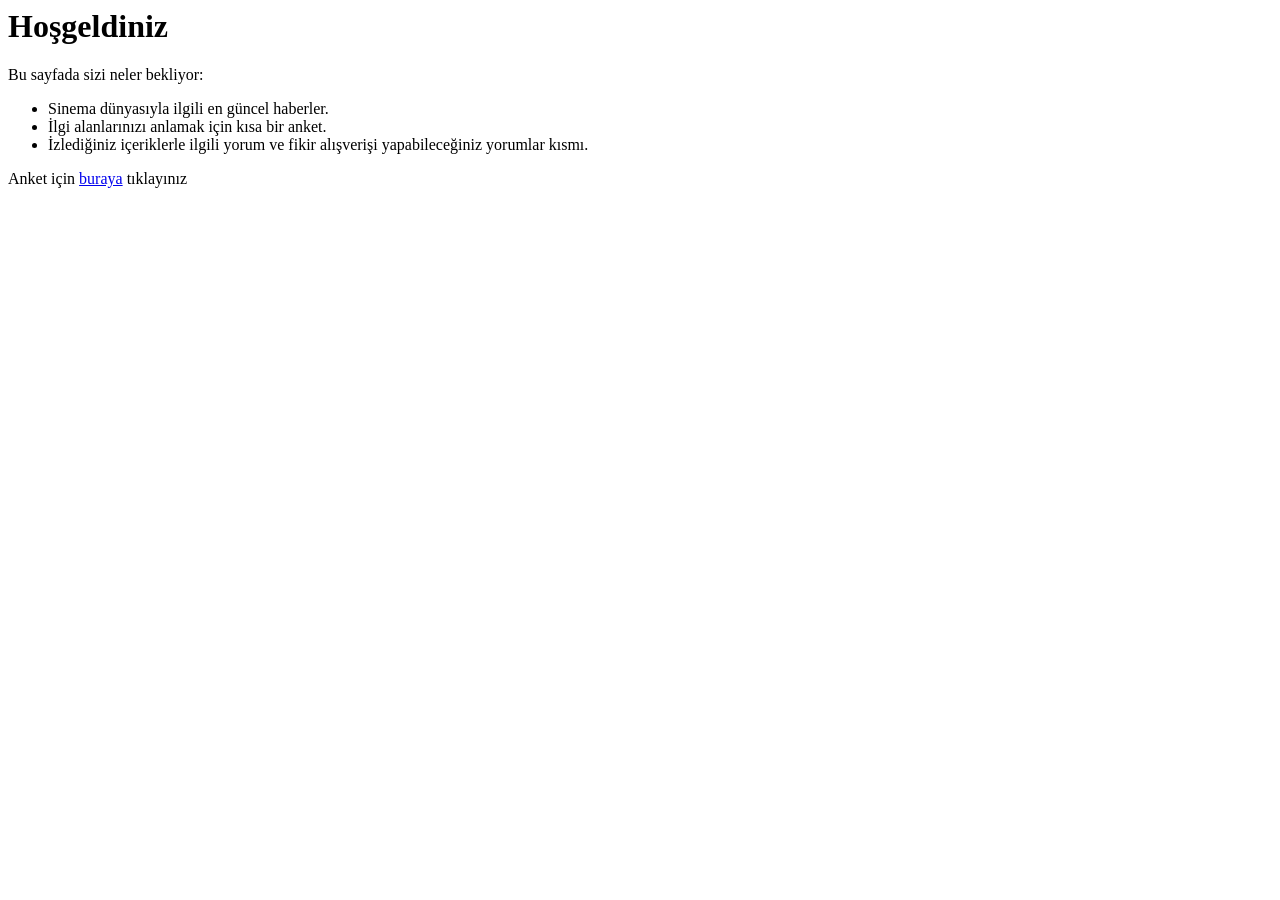
==== index.html @ 91d1875c "Add files via upload" ====
<DOCTYPE html>
<html lang="tr">
<head>
    <meta charset="UTF-8">
    <meta name="viewport" content="width=device-width, initial-scale=1.0">
    <title>dizi-film önerileri</title>
</head>
<body>
<header>
<h1>Hoşgeldiniz</h1>
<p>Bu sayfada sizi neler bekliyor:</p>
<ul>
<li>Sinema dünyasıyla ilgili en güncel haberler.</li>
<li>İlgi alanlarınızı anlamak için kısa bir anket.</li>
<li>İzlediğiniz içeriklerle ilgili yorum ve fikir alışverişi yapabileceğiniz yorumlar kısmı.</li>
</ul>
<p>Anket için <a href="anket.html">buraya</a> tıklayınız</p>
</header>
</body>
</html>
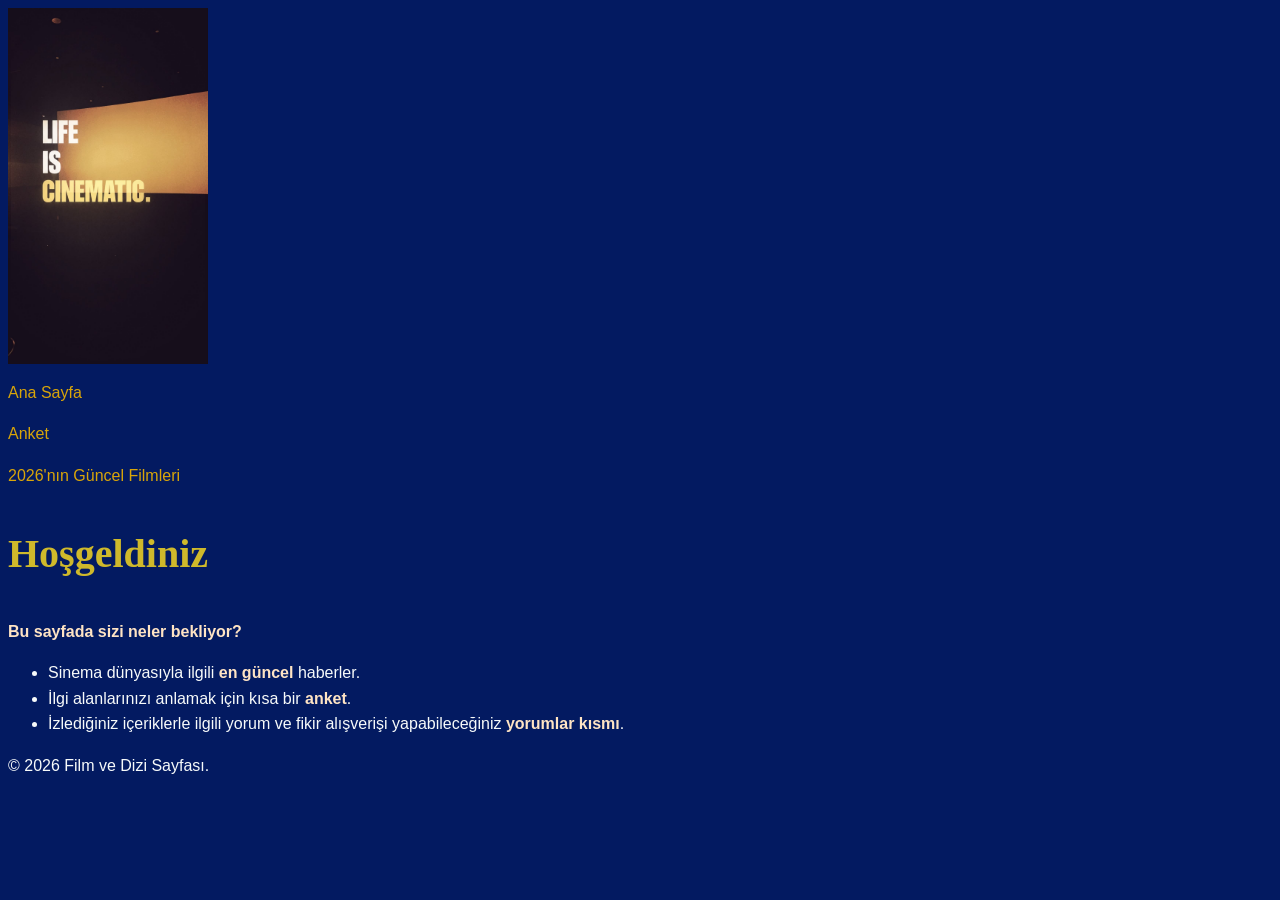
==== commit c9296c92: "düzenlemeler ve film sayfası eklenmesi" ====
--- a/index.html
+++ b/index.html
@@ -1,20 +1,35 @@
-<DOCTYPE html>
-<html lang="tr">
-<head>
-    <meta charset="UTF-8">
-    <meta name="viewport" content="width=device-width, initial-scale=1.0">
-    <title>dizi-film önerileri</title>
-</head>
-<body>
-<header>
-<h1>Hoşgeldiniz</h1>
-<p>Bu sayfada sizi neler bekliyor:</p>
-<ul>
-<li>Sinema dünyasıyla ilgili en güncel haberler.</li>
-<li>İlgi alanlarınızı anlamak için kısa bir anket.</li>
-<li>İzlediğiniz içeriklerle ilgili yorum ve fikir alışverişi yapabileceğiniz yorumlar kısmı.</li>
-</ul>
-<p>Anket için <a href="anket.html">buraya</a> tıklayınız</p>
-</header>
-</body>
-</html>+<DOCTYPE html>
+<html lang="tr">
+<head>
+    <meta charset="UTF-8">
+    <meta name="viewport" content="width=device-width, initial-scale=1.0">
+    <title>dizi-film önerileri</title>
+    <link rel="stylesheet" href="stil.css">
+</head>
+<body>
+<img src="images/resim2.jpg" alt="Film afişi" width="200">
+<header>
+<nav>
+<p><a href="index.html">Ana Sayfa</a></p>
+<p><a href="anket.html">Anket</a></p>
+<p><a href="filmler.html">2026'nın Güncel Filmleri</a></p>
+</nav>
+</header>
+<main>
+<section id="baslangic">
+<h1>Hoşgeldiniz</h1>
+<p class="kalin">Bu sayfada sizi neler bekliyor?</p>
+</section>
+<section>
+<ul>
+<li>Sinema dünyasıyla ilgili <span class="kalin">en güncel</span> haberler.</li>
+<li>İlgi alanlarınızı anlamak için kısa bir <span class="kalin">anket</span>.</li>
+<li>İzlediğiniz içeriklerle ilgili yorum ve fikir alışverişi yapabileceğiniz <span class="kalin">yorumlar kısmı</span>.</li>
+</ul>
+</section>
+</main>
+</body>
+</html>
+<footer>
+    <p>&copy; 2026 Film ve Dizi Sayfası.</p>
+</footer>
--- a/stil.css
+++ b/stil.css
@@ -0,0 +1,58 @@
+:root {
+    --sayfa-arkaplani: #031a61;
+    --baslik-rengi: #cfb92b;
+    --yazi-rengi: #f7fafa;
+    --link-rengi: #d9a509;
+    --select: #cf0408;
+    --vurgu: #ffe4c4;
+    --film-basligi: #8ddaf0;
+}
+
+body {
+    font-family: 'Segoe UI',Arial, sans-serif;
+    font-size: 1rem;
+    line-height: 1.6;
+    color: var(--yazi-rengi);
+    background-color: var(--sayfa-arkaplani);
+}
+
+a {
+    color: var(--link-rengi);
+    text-decoration: none; }
+
+h1 {
+    color: var(--baslik-rengi);
+    font-family: Georgia, 'Times New Roman', Times, serif;
+    font-size: 2.5rem; }
+
+
+#anket input[type="checkbox"] {
+    width: 18px;          
+    height: 18px;
+    cursor: pointer;      
+    accent-color: var(--select); 
+}
+
+#anket input[type="radio"] {
+    width: 18px;
+    height: 18px;
+    cursor: pointer; 
+    accent-color: var(--select) }
+
+#anket select {
+    color: var(--select); 
+}
+
+.kalin {
+    font-weight: bold;
+    color: var(--vurgu); }
+
+.filmler-2026 h2{
+    font-family: 'Franklin Gothic Medium', 'Arial Narrow', Arial, sans-serif;
+    font-size: 2rem ;
+    color: var(--film-basligi)
+}
+
+.filmler-2026 {
+    text-align: center;
+    font-size: 1.1rem; }
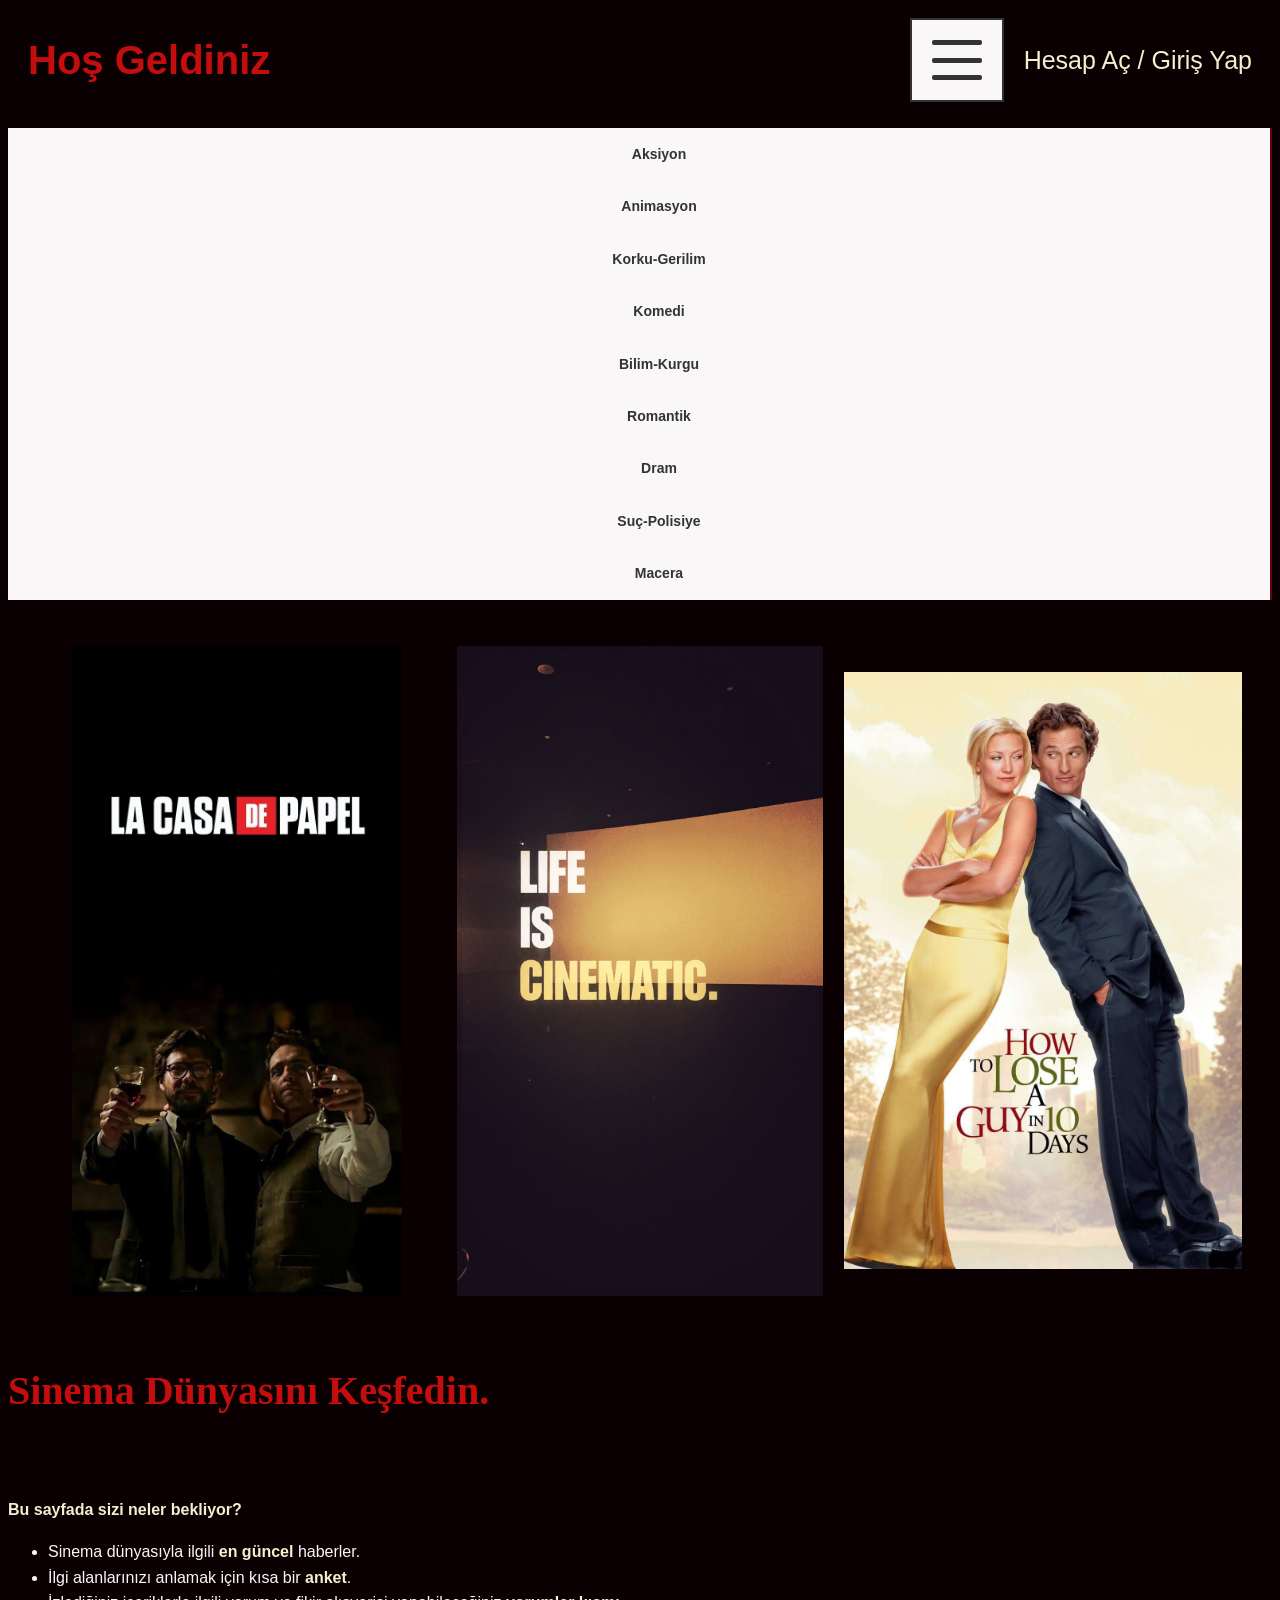
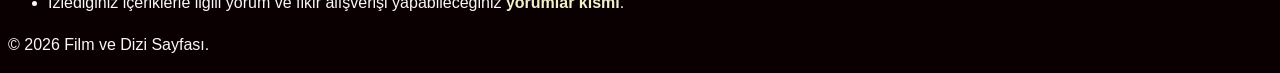
==== commit 3ac1bdbb: "Sayfalar arasi gecis menusu ve bazi diger degisiklikler" ====
--- a/index.html
+++ b/index.html
@@ -1,25 +1,72 @@
-<DOCTYPE html>
+<!DOCTYPE html>
 <html lang="tr">
 <head>
     <meta charset="UTF-8">
     <meta name="viewport" content="width=device-width, initial-scale=1.0">
     <title>dizi-film önerileri</title>
     <link rel="stylesheet" href="stil.css">
+    <script src="js/uygulama.js" defer></script>
 </head>
 <body>
-<img src="images/resim2.jpg" alt="Film afişi" width="200">
-<header>
-<nav>
-<p><a href="index.html">Ana Sayfa</a></p>
-<p><a href="anket.html">Anket</a></p>
-<p><a href="filmler.html">2026'nın Güncel Filmleri</a></p>
-</nav>
-</header>
+
+<header class="top-bar">
+        <div class="welcome-text">Hoş Geldiniz</div>
+
+        <div class="right-section">
+        <div class="hamburger-menu" id="hamburger-ac">
+            <span></span>
+            <span></span>
+            <span></span>
+        </div>
+        <div class="account-links">
+            <a href="kayit.html">Hesap Aç / Giriş Yap</a>
+        </div>
+        </div>
+    </header>
+    <nav id="yan-menu" class="yan-menu gizli">
+    <button id="menu-kapat" class="a">X</button>
+    <ul>    
+        <li><a href="index.html" class="aktif">Ana Sayfa</a></li>
+        <li><a href="anket.html">Anket Sayfasi</a></li>
+        <li><a href="filmler.html">2026 Filmleri</a></li>
+        <li><a href="turler.html">Film Türleri ve İçerikleri</a></li>
+        <li><a href="haberler.html">Güncel Haberler</a></li>
+    </ul>
+    </nav>
+<nav class="genre-nav">
+        <ul class="genre-list">
+            <li><a href="turler.html">Aksiyon</a></li>
+            <li><a href="turler.html">Animasyon</a></li>
+            <li><a href="turler.html">Korku-Gerilim</a></li>
+            <li><a href="turler.html">Komedi</a></li>
+            <li><a href="turler.html">Bilim-Kurgu</a></li>
+            <li><a href="turler.html">Romantik</a></li>
+            <li><a href="turler.html">Dram</a></li>
+            <li><a href="turler.html">Suç-Polisiye</a></li>
+            <li><a href="turler.html">Macera</a></li>
+        </ul>
+    </nav>
 <main>
-<section id="baslangic">
-<h1>Hoşgeldiniz</h1>
+<section class="anasayfa-imgs">
+            <div class="anasayfa-foto">
+                <img src="images/lacasapapel.jpg" alt="Afiş 1">
+            </div>
+            <div class="anasayfa-foto">
+                <img src="images/resim2.jpg" alt="Afiş 2">
+            </div>
+            <div class="anasayfa-foto">
+                <img src="images/howtolagin10days.jpg" alt="Afiş 3">
+            </div>
+        </section>
+
+<section>
+<h1>Sinema Dünyasını Keşfedin.</h1><br>
+</section>
+
+<section>
 <p class="kalin">Bu sayfada sizi neler bekliyor?</p>
 </section>
+
 <section>
 <ul>
 <li>Sinema dünyasıyla ilgili <span class="kalin">en güncel</span> haberler.</li>
@@ -27,9 +74,10 @@
 <li>İzlediğiniz içeriklerle ilgili yorum ve fikir alışverişi yapabileceğiniz <span class="kalin">yorumlar kısmı</span>.</li>
 </ul>
 </section>
+
 </main>
+<footer>
+    <p>&copy; 2026 Film ve Dizi Sayfası.</p>
+</footer>
 </body>
 </html>
-<footer>
-    <p>&copy; 2026 Film ve Dizi Sayfası.</p>
-</footer>
--- a/stil.css
+++ b/stil.css
@@ -1,11 +1,12 @@
 :root {
-    --sayfa-arkaplani: #031a61;
-    --baslik-rengi: #cfb92b;
-    --yazi-rengi: #f7fafa;
-    --link-rengi: #d9a509;
+    --sayfa-arkaplani: #0a0001;
+    --baslik-rengi: #c40e0e;
+    --yazi-rengi: #faf7f8;
+    --link-rengi: #61060d;
     --select: #cf0408;
-    --vurgu: #ffe4c4;
+    --vurgu: #f2f0ce;
     --film-basligi: #8ddaf0;
+    --acik-siyah: #333;
 }
 
 body {
@@ -17,7 +18,7 @@
 }
 
 a {
-    color: var(--link-rengi);
+    color: var(--vurgu);
     text-decoration: none; }
 
 h1 {
@@ -55,4 +56,134 @@
 
 .filmler-2026 {
     text-align: center;
-    font-size: 1.1rem; }+    font-size: 1.1rem;
+    padding-bottom: 30px;
+    border-bottom: 1px solid var(--acik-siyah);
+    margin-top: 40px;
+     }
+
+.anasayfa-imgs {
+    display: flex;              
+    justify-content: space-between; 
+    gap: 5px;                   
+    padding: 30px;
+    background-color: var(--sayfa-arkaplani) }
+
+.anasayfa-foto {
+    flex: 1;                     
+    height: 650px;                
+    overflow: hidden; }
+
+.anasayfa-foto img {
+    width: 100%;
+    height: 100%;
+    object-fit: contain;            
+    transition: transform 0.3s ease; }
+
+
+.genre-list {
+    list-style: none;           
+    background-color: var(--yazi-rengi);    }  
+
+
+.genre-list li {
+    flex: 1;                     
+    text-align: center;            
+    border-right: 2px solid var(--link-rengi);   
+}
+
+
+.genre-list a {
+    display: block;            
+    padding: 15px 10px;             
+    text-decoration: none;
+    color: #333;                    
+    font-weight: bold;
+    font-size: 14px;   
+}
+
+
+.genre-list a:hover {
+    background-color: var(--baslik-rengi);      
+    color: #fff;                   
+}
+
+.welcome-text {
+    font-weight: bold;
+    font-size: 40px;
+    color: var(--baslik-rengi);
+    font-family: 'Trebuchet MS', 'Lucida Sans Unicode', 'Lucida Grande', 'Lucida Sans', Arial, sans-serif; }
+
+.account-links {
+    font-size: 25px;
+    text-align: right; }
+
+.hamburger-menu {
+    width: 50px;
+    height: 40px;
+    display: flex;
+    flex-direction: column;
+    justify-content: space-between;
+    cursor: pointer;
+    background-color: var(--yazi-rengi);
+    border: 2px solid var(--acik-siyah);
+    padding: 20px;
+   
+}
+
+.hamburger-menu span {
+    display: block;
+    height: 5px;
+    width: 100%;
+    background-color: var(--acik-siyah); 
+    border-radius: 2px;
+}
+
+.top-bar {
+    display: flex;
+    justify-content: space-between; 
+    align-items: center;            
+    padding: 10px 20px;         
+}
+
+.right-section {
+    display: flex;
+    align-items: center;       
+    gap: 20px; }
+
+.yan-menu {
+    position: fixed;        
+    top: 0;                 
+    right: 0;
+    width: 260px;
+    height: 100vh;          
+    background-color: var(--sayfa-arkaplani);
+    border-left: 2px solid var(--baslik-rengi);
+    padding: 20px;          
+    box-shadow: -5px 0 15px rgba(0,0,0,0.8);           
+    z-index: 1000;          
+}
+
+.gizli {
+    display: none; }        
+#menu-kapat {
+    color: var(--baslik-rengi);
+    cursor: pointer;
+    display: block;         
+    margin-left: auto;      
+    font-size: 24px;
+}
+
+
+.yan-menu ul {
+    margin-top: 30px;      
+}
+
+.yan-menu a {
+    font-size: 19px;    
+    padding: 10px 14px; }
+
+.yan-menu a.aktif {
+    color: var(--baslik-rengi);
+    font-size: 19px; }
+
